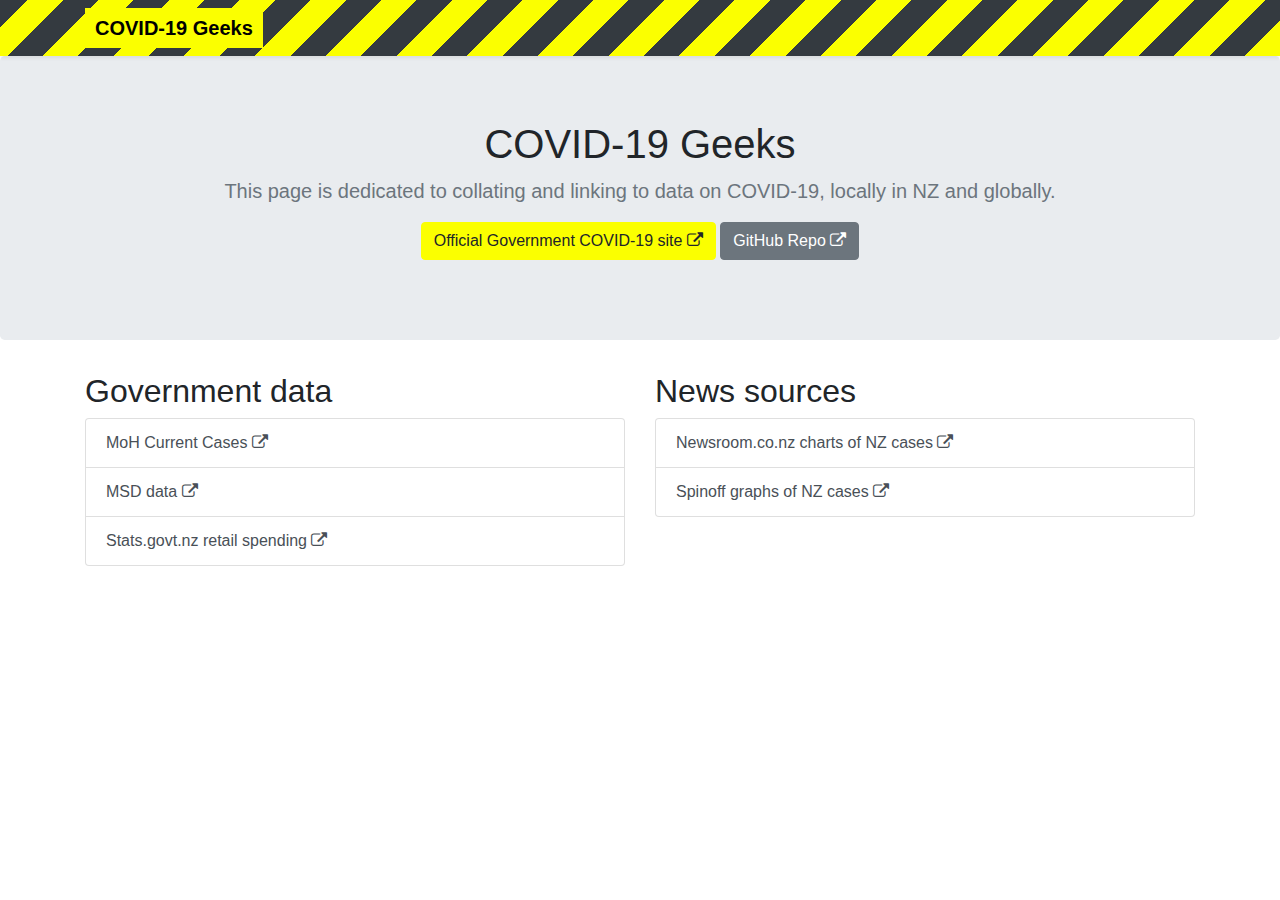
==== index.html @ ebbc26d8 "Add homepage" ====
<!doctype html>
<html lang="en">

<head>
    <meta charset="utf-8">
    <meta name="viewport" content="width=device-width, initial-scale=1, shrink-to-fit=no">

    <!-- Bootstrap CSS -->
    <link rel="stylesheet" href="https://stackpath.bootstrapcdn.com/bootstrap/4.4.1/css/bootstrap.min.css"
        integrity="sha384-Vkoo8x4CGsO3+Hhxv8T/Q5PaXtkKtu6ug5TOeNV6gBiFeWPGFN9MuhOf23Q9Ifjh" crossorigin="anonymous">
    <link rel="stylesheet" href="https://stackpath.bootstrapcdn.com/font-awesome/4.7.0/css/font-awesome.min.css"
        integrity="sha384-wvfXpqpZZVQGK6TAh5PVlGOfQNHSoD2xbE+QkPxCAFlNEevoEH3Sl0sibVcOQVnN" crossorigin="anonymous">
    <link rel="stylesheet" href="./css/style.css">

    <title>COVID-19 Geeks</title>

</head>

<body>
    <header>
        <div class="navbar navbar-dark bg-dark shadow-sm stripes">
            <div class="container d-flex justify-content-between ">
                <a href="#" id="nav-title" class="navbar-brand d-flex align-items-center ">
                    <strong>COVID-19 Geeks</strong>
                </a>
            </div>
        </div>
    </header>

    <main role="main">
        <section class="jumbotron text-center">
            <div class="container">
                <h1>COVID-19 Geeks</h1>
                <p class="lead text-muted">This page is dedicated to collating and linking to data on COVID-19, locally
                    in NZ and globally.</p>
                <p>
                    <a target="_blank" class="btn btn-warning btn-yellow" href="https://covid19.govt.nz/">
                        Official Government COVID-19 site 
                        <i class="fa fa-external-link"></i>
                    </a>
                    <a target="_blank" class="btn btn-secondary" href="https://github.com/ollytheninja/covid.geek.nz/">
                        GitHub Repo
                        <i class="fa fa-external-link"></i>
                    </a>
                </p>
            </div>
        </section>
        <div class="container-lg">
            <div class="row mt-2">
                <div class="col-sm-6">
                    <h2>Government data</h2>
                    <div class="list-group">
                        <a target="_blank" class="list-group-item list-group-item-action"
                            href="https://www.health.govt.nz/our-work/diseases-and-conditions/covid-19-novel-coronavirus/covid-19-current-situation/covid-19-current-cases">
                            MoH Current Cases
                            <i class="fa fa-external-link"></i>
                        </a>
                        </a>
                        <a target="_blank" class="list-group-item list-group-item-action"
                            href="https://www.msd.govt.nz/about-msd-and-our-work/newsroom/2020/covid-19/covid-19-data.html">
                            MSD data
                            <i class="fa fa-external-link"></i>
                        </a>
                        <a target="_blank" class="list-group-item list-group-item-action"
                            href="https://www.stats.govt.nz/news/covid-19-measures-knock-retail-spending">
                            Stats.govt.nz retail spending
                            <i class="fa fa-external-link"></i>
                        </a>
                    </div>
                </div>
                <div class="col-sm-6">
                    <h2>News sources</h2>
                    <div class="list-group">
                        <a target="_blank" class="list-group-item list-group-item-action"
                            href="https://www.newsroom.co.nz/2020/04/09/1101216/covid-19-in-nz-the-numbers">
                            Newsroom.co.nz charts of NZ cases
                            <i class="fa fa-external-link"></i>
                        </a>
                        <a target="_blank" class="list-group-item list-group-item-action"
                            href="https://thespinoff.co.nz/society/12-04-2020/covid-19-new-zealand-cases-mapped-and-charted-april-12/">
                            Spinoff graphs of NZ cases
                            <i class="fa fa-external-link"></i>
                        </a>
                    </div>
                </div>
            </div>
        </div>
    </main>

    <!-- jQuery first, then Popper.js, then Bootstrap JS -->
    <script src="https://code.jquery.com/jquery-3.4.1.slim.min.js"
        integrity="sha384-J6qa4849blE2+poT4WnyKhv5vZF5SrPo0iEjwBvKU7imGFAV0wwj1yYfoRSJoZ+n"
        crossorigin="anonymous"></script>
    <script src="https://cdn.jsdelivr.net/npm/popper.js@1.16.0/dist/umd/popper.min.js"
        integrity="sha384-Q6E9RHvbIyZFJoft+2mJbHaEWldlvI9IOYy5n3zV9zzTtmI3UksdQRVvoxMfooAo"
        crossorigin="anonymous"></script>
    <script src="https://stackpath.bootstrapcdn.com/bootstrap/4.4.1/js/bootstrap.min.js"
        integrity="sha384-wfSDF2E50Y2D1uUdj0O3uMBJnjuUD4Ih7YwaYd1iqfktj0Uod8GCExl3Og8ifwB6"
        crossorigin="anonymous"></script>

</body>

</html>
---- css/style.css ----
.stripes{
  background: repeating-linear-gradient(
  -45deg,
  #fbff00,
  #fbff00 25px,
  #fff0 25px,
  #fff0 50px
)
}

#nav-title{
  background-color: #fbff00;
  color: black;
  padding: 5px 10px;
}

.alert{
  text-align: center;
}

.btn-yellow{
background-color: #fbff00;
border-color: #fbff00;
}
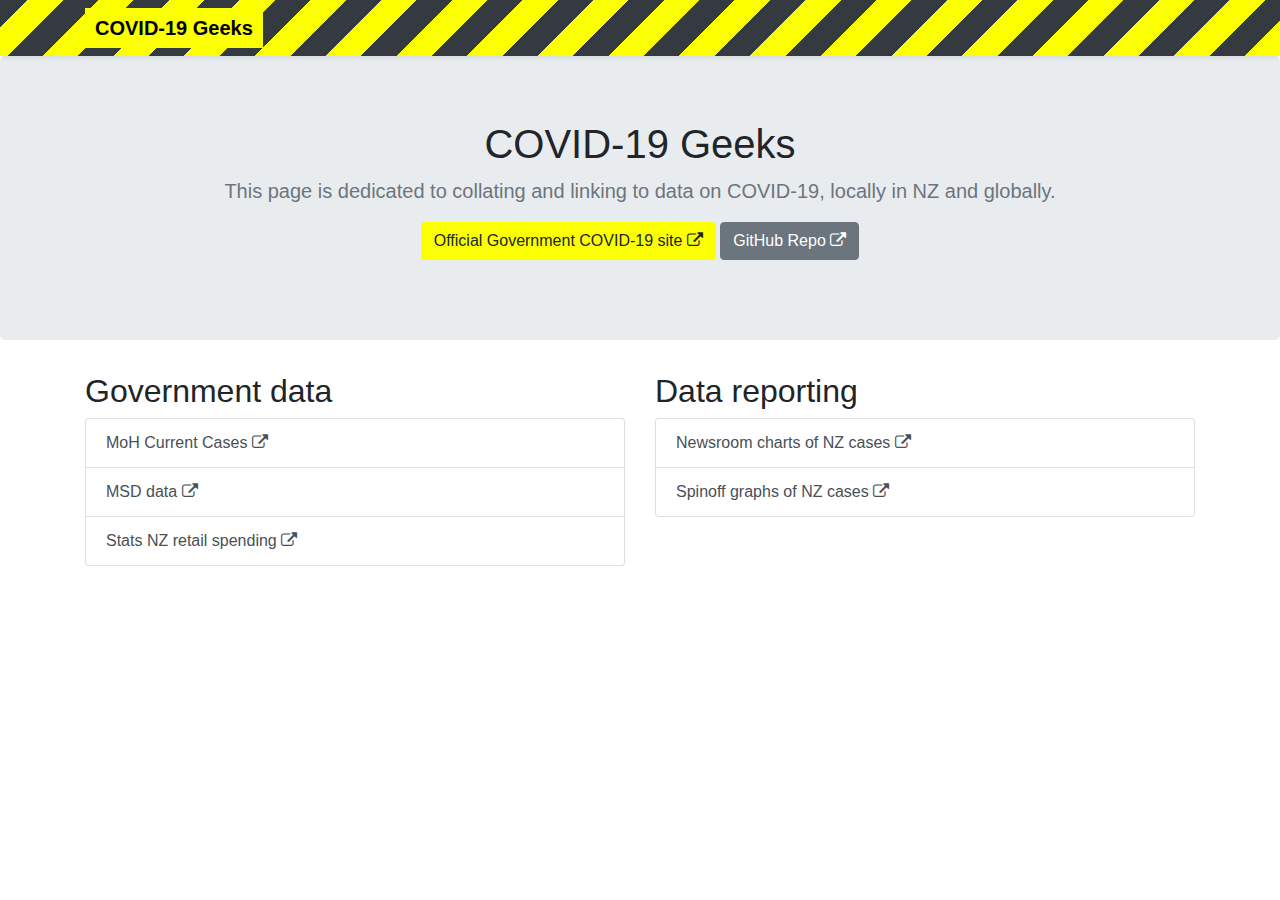
==== commit 10762ed7: "tidy up" ====
--- a/index.html
+++ b/index.html
@@ -35,7 +35,7 @@
                     in NZ and globally.</p>
                 <p>
                     <a target="_blank" class="btn btn-warning btn-yellow" href="https://covid19.govt.nz/">
-                        Official Government COVID-19 site 
+                        Official Government COVID-19 site
                         <i class="fa fa-external-link"></i>
                     </a>
                     <a target="_blank" class="btn btn-secondary" href="https://github.com/ollytheninja/covid.geek.nz/">
@@ -55,7 +55,6 @@
                             MoH Current Cases
                             <i class="fa fa-external-link"></i>
                         </a>
-                        </a>
                         <a target="_blank" class="list-group-item list-group-item-action"
                             href="https://www.msd.govt.nz/about-msd-and-our-work/newsroom/2020/covid-19/covid-19-data.html">
                             MSD data
@@ -63,17 +62,17 @@
                         </a>
                         <a target="_blank" class="list-group-item list-group-item-action"
                             href="https://www.stats.govt.nz/news/covid-19-measures-knock-retail-spending">
-                            Stats.govt.nz retail spending
+                            Stats NZ retail spending
                             <i class="fa fa-external-link"></i>
                         </a>
                     </div>
                 </div>
                 <div class="col-sm-6">
-                    <h2>News sources</h2>
+                    <h2>Data reporting</h2>
                     <div class="list-group">
                         <a target="_blank" class="list-group-item list-group-item-action"
                             href="https://www.newsroom.co.nz/2020/04/09/1101216/covid-19-in-nz-the-numbers">
-                            Newsroom.co.nz charts of NZ cases
+                            Newsroom charts of NZ cases
                             <i class="fa fa-external-link"></i>
                         </a>
                         <a target="_blank" class="list-group-item list-group-item-action"
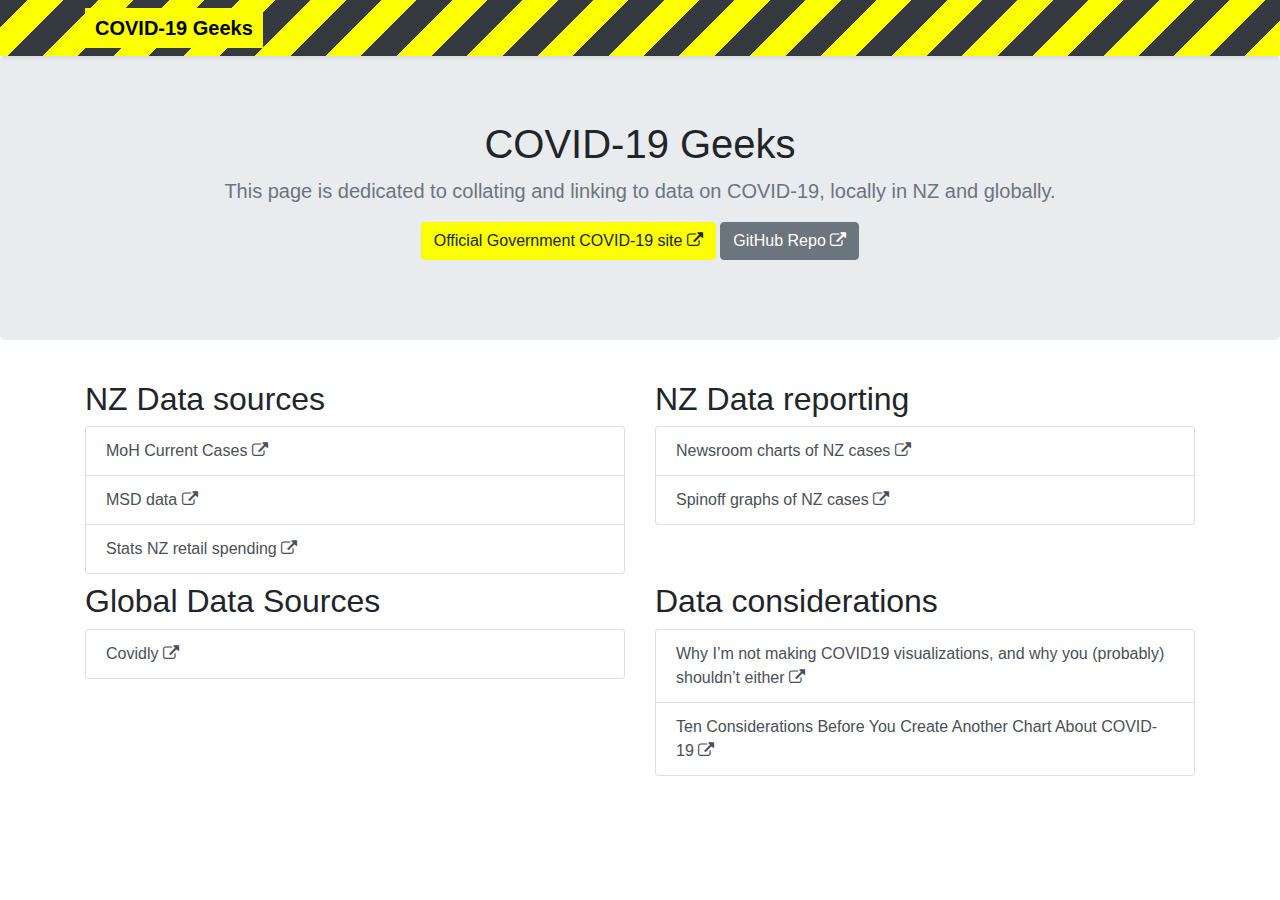
==== commit 4c14f39a: "more links" ====
--- a/index.html
+++ b/index.html
@@ -46,9 +46,9 @@
             </div>
         </section>
         <div class="container-lg">
-            <div class="row mt-2">
-                <div class="col-sm-6">
-                    <h2>Government data</h2>
+            <div class="row">
+                <div class="col-sm-6 mt-2">
+                    <h2>NZ Data sources</h2>
                     <div class="list-group">
                         <a target="_blank" class="list-group-item list-group-item-action"
                             href="https://www.health.govt.nz/our-work/diseases-and-conditions/covid-19-novel-coronavirus/covid-19-current-situation/covid-19-current-cases">
@@ -67,8 +67,8 @@
                         </a>
                     </div>
                 </div>
-                <div class="col-sm-6">
-                    <h2>Data reporting</h2>
+                <div class="col-sm-6 mt-2">
+                    <h2>NZ Data reporting</h2>
                     <div class="list-group">
                         <a target="_blank" class="list-group-item list-group-item-action"
                             href="https://www.newsroom.co.nz/2020/04/09/1101216/covid-19-in-nz-the-numbers">
@@ -82,7 +82,32 @@
                         </a>
                     </div>
                 </div>
+                <div class="col-sm-6 mt-2">
+                    <h2>Global Data Sources</h2>
+                    <div class="list-group">
+                        <a target="_blank" class="list-group-item list-group-item-action" href="https://covidly.com/">
+                            Covidly
+                            <i class="fa fa-external-link"></i>
+                        </a>
+                    </div>
+                </div>
+                <div class="col-sm-6 mt-2">
+                    <h2>Data considerations</h2>
+                    <div class="list-group">
+                        <a target="_blank" class="list-group-item list-group-item-action"
+                            href="https://www.williamrchase.com/post/why-i-m-not-making-covid19-visualizations-and-why-you-probably-shouldn-t-either/">
+                            Why I’m not making COVID19 visualizations, and why you (probably) shouldn’t either
+                            <i class="fa fa-external-link"></i>
+                        </a>
+                        <a target="_blank" class="list-group-item list-group-item-action"
+                            href="https://medium.com/nightingale/ten-considerations-before-you-create-another-chart-about-covid-19-27d3bd691be8">
+                            Ten Considerations Before You Create Another Chart About COVID-19
+                            <i class="fa fa-external-link"></i>
+                        </a>
+                    </div>
+                </div>
             </div>
+
         </div>
     </main>
 
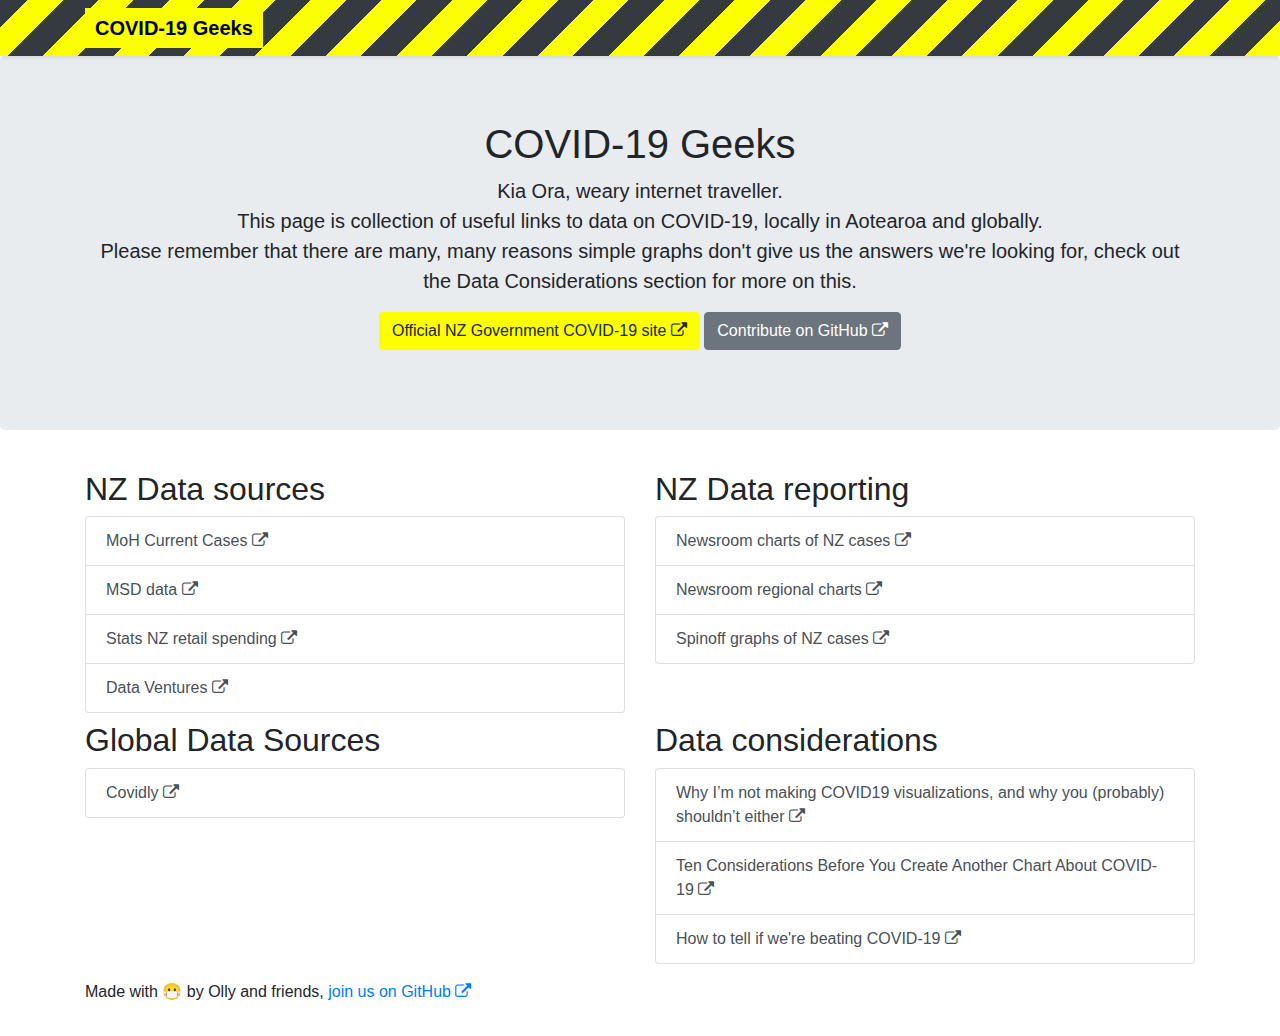
==== commit 7bab67bc: "Update summary, more links" ====
--- a/index.html
+++ b/index.html
@@ -27,19 +27,23 @@
         </div>
     </header>
 
-    <main role="main">
+    <main role="main" class="flex-shrink-0">
         <section class="jumbotron text-center">
             <div class="container">
                 <h1>COVID-19 Geeks</h1>
-                <p class="lead text-muted">This page is dedicated to collating and linking to data on COVID-19, locally
-                    in NZ and globally.</p>
+                <p class="lead">
+                    Kia Ora, weary internet traveller.<br>
+                    This page is collection of useful links to data on COVID-19, locally in Aotearoa and globally.<br>
+                    Please remember that there are many, many reasons simple graphs don't give us the answers we're
+                    looking for, check out the <strong>Data Considerations</strong> section for more on this.<br>
+                </p>
                 <p>
                     <a target="_blank" class="btn btn-warning btn-yellow" href="https://covid19.govt.nz/">
-                        Official Government COVID-19 site
+                        Official NZ Government COVID-19 site
                         <i class="fa fa-external-link"></i>
                     </a>
                     <a target="_blank" class="btn btn-secondary" href="https://github.com/ollytheninja/covid.geek.nz/">
-                        GitHub Repo
+                        Contribute on GitHub
                         <i class="fa fa-external-link"></i>
                     </a>
                 </p>
@@ -65,6 +69,11 @@
                             Stats NZ retail spending
                             <i class="fa fa-external-link"></i>
                         </a>
+                        <a target="_blank" class="list-group-item list-group-item-action"
+                            href="https://dataventures.nz/covid-19.html">
+                            Data Ventures
+                            <i class="fa fa-external-link"></i>
+                        </a>
                     </div>
                 </div>
                 <div class="col-sm-6 mt-2">
@@ -73,6 +82,11 @@
                         <a target="_blank" class="list-group-item list-group-item-action"
                             href="https://www.newsroom.co.nz/2020/04/09/1101216/covid-19-in-nz-the-numbers">
                             Newsroom charts of NZ cases
+                            <i class="fa fa-external-link"></i>
+                        </a>
+                        <a target="_blank" class="list-group-item list-group-item-action"
+                            href="https://www.newsroom.co.nz/2020/04/18/1133121/covid-19-in-the-regions-charted">
+                            Newsroom regional charts
                             <i class="fa fa-external-link"></i>
                         </a>
                         <a target="_blank" class="list-group-item list-group-item-action"
@@ -104,13 +118,27 @@
                             Ten Considerations Before You Create Another Chart About COVID-19
                             <i class="fa fa-external-link"></i>
                         </a>
+                        <a target="_blank" class="list-group-item list-group-item-action"
+                            href="https://www.youtube.com/watch?v=54XLXg4fYsc">
+                            How to tell if we're beating COVID-19
+                            <i class="fa fa-external-link"></i>
+                        </a>
                     </div>
                 </div>
             </div>
-
         </div>
     </main>
-
+    <footer class="footer mt-auto py-3">
+        <div class="container">
+            <p>
+                Made with 😷 by Olly and friends, 
+                <a target="_blank" href="https://github.com/ollytheninja/covid.geek.nz/">
+                join us on GitHub
+                <i class="fa fa-external-link"></i>
+            </a>
+        </p>
+        </div>
+    </footer>
     <!-- jQuery first, then Popper.js, then Bootstrap JS -->
     <script src="https://code.jquery.com/jquery-3.4.1.slim.min.js"
         integrity="sha384-J6qa4849blE2+poT4WnyKhv5vZF5SrPo0iEjwBvKU7imGFAV0wwj1yYfoRSJoZ+n"
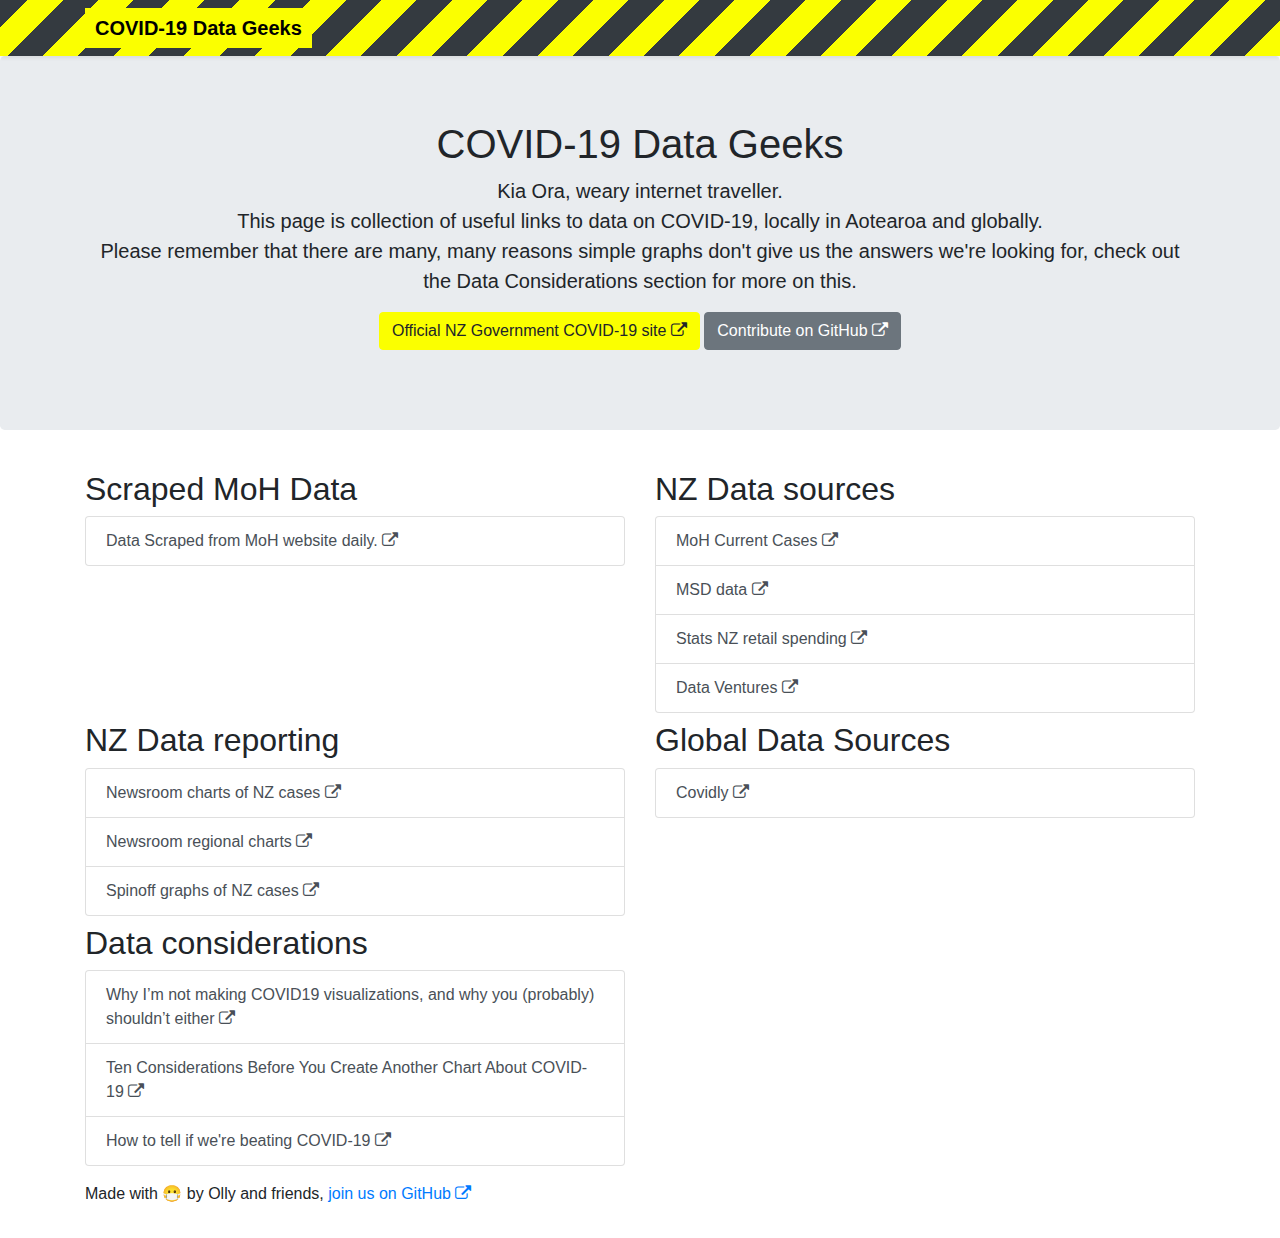
==== commit 7c0395a2: "Update cover page" ====
--- a/index.html
+++ b/index.html
@@ -12,7 +12,7 @@
         integrity="sha384-wvfXpqpZZVQGK6TAh5PVlGOfQNHSoD2xbE+QkPxCAFlNEevoEH3Sl0sibVcOQVnN" crossorigin="anonymous">
     <link rel="stylesheet" href="./css/style.css">
 
-    <title>COVID-19 Geeks</title>
+    <title>COVID-19 Data Geeks</title>
 
 </head>
 
@@ -21,7 +21,7 @@
         <div class="navbar navbar-dark bg-dark shadow-sm stripes">
             <div class="container d-flex justify-content-between ">
                 <a href="#" id="nav-title" class="navbar-brand d-flex align-items-center ">
-                    <strong>COVID-19 Geeks</strong>
+                    <strong>COVID-19 Data Geeks</strong>
                 </a>
             </div>
         </div>
@@ -30,7 +30,7 @@
     <main role="main" class="flex-shrink-0">
         <section class="jumbotron text-center">
             <div class="container">
-                <h1>COVID-19 Geeks</h1>
+                <h1>COVID-19 Data Geeks</h1>
                 <p class="lead">
                     Kia Ora, weary internet traveller.<br>
                     This page is collection of useful links to data on COVID-19, locally in Aotearoa and globally.<br>
@@ -51,6 +51,16 @@
         </section>
         <div class="container-lg">
             <div class="row">
+                <div class="col-sm-6 mt-2">
+                    <h2>Scraped MoH Data</h2>
+                    <div class="list-group">
+                        <a target="_blank" class="list-group-item list-group-item-action"
+                            href="https://github.com/ollytheninja/covid.geek.nz/tree/master/data">
+                            Data Scraped from MoH website daily.
+                            <i class="fa fa-external-link"></i>
+                        </a>
+                    </div>
+                </div>
                 <div class="col-sm-6 mt-2">
                     <h2>NZ Data sources</h2>
                     <div class="list-group">
